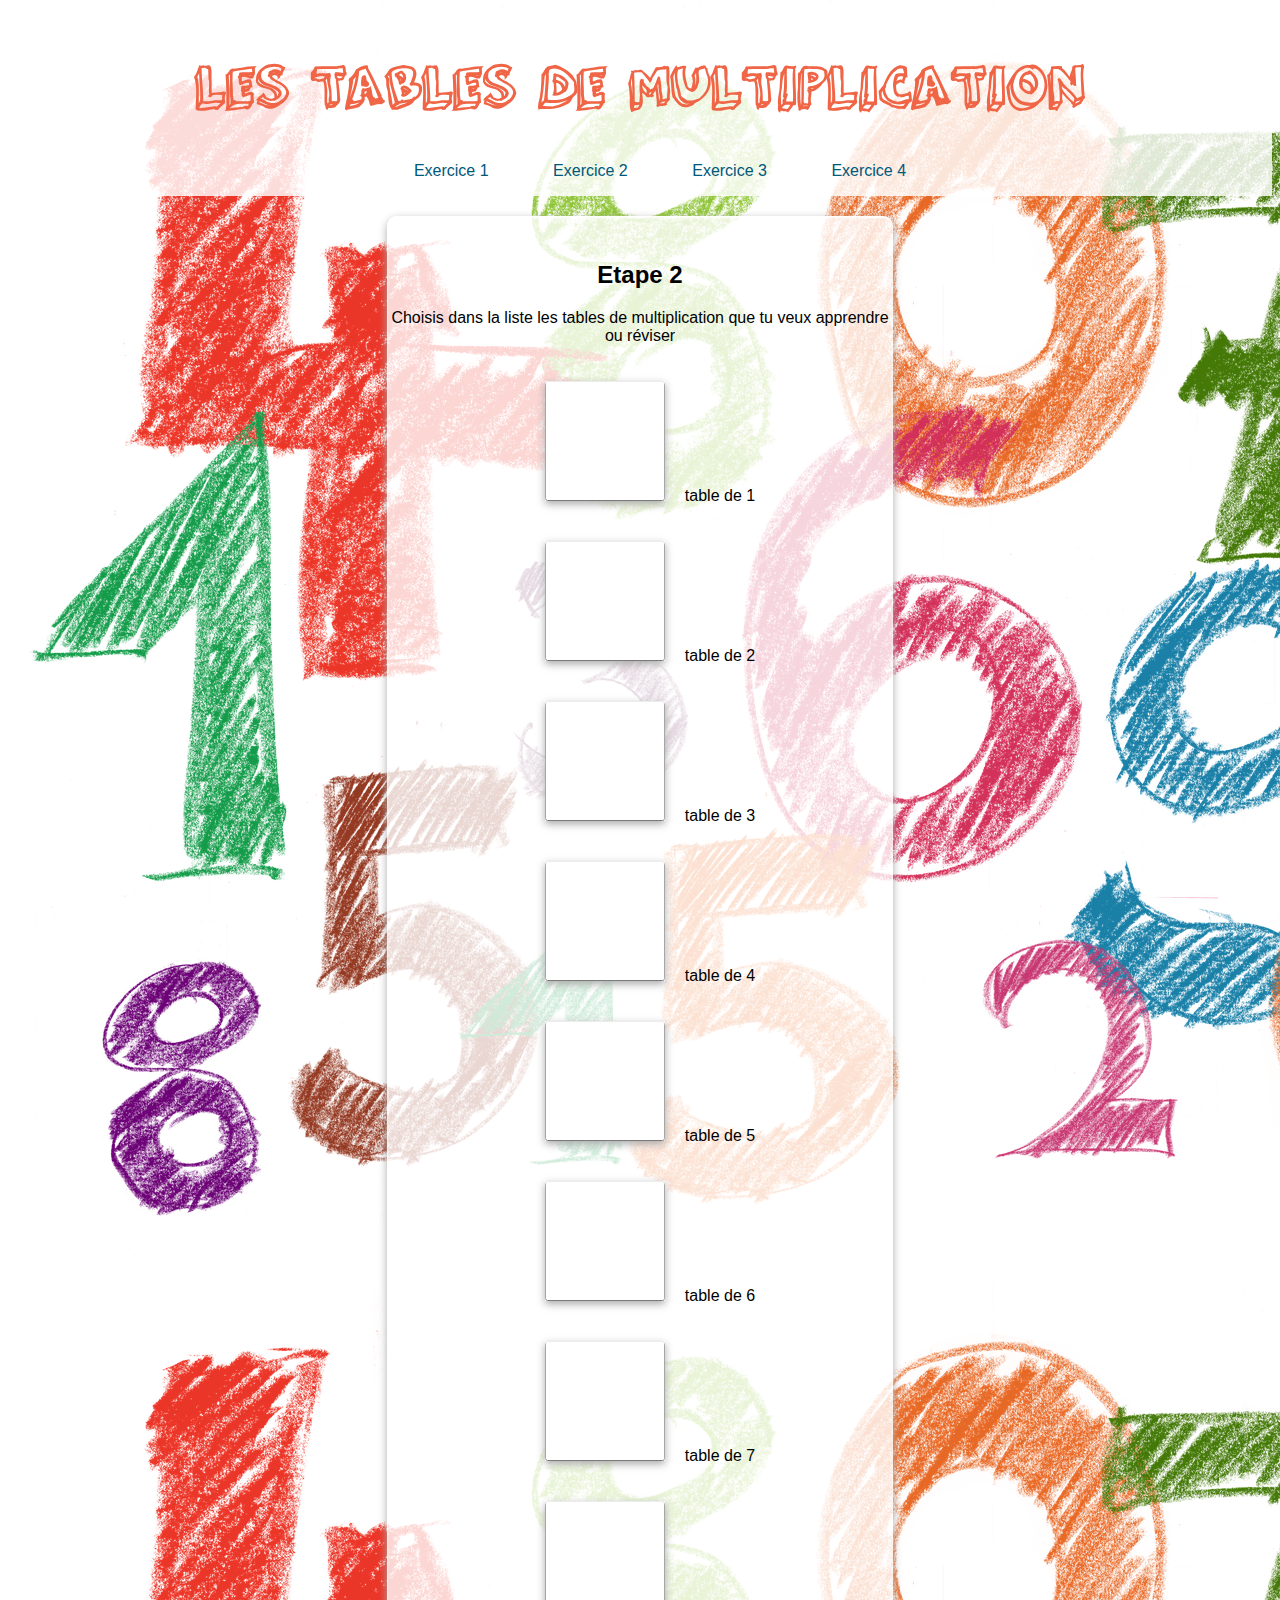
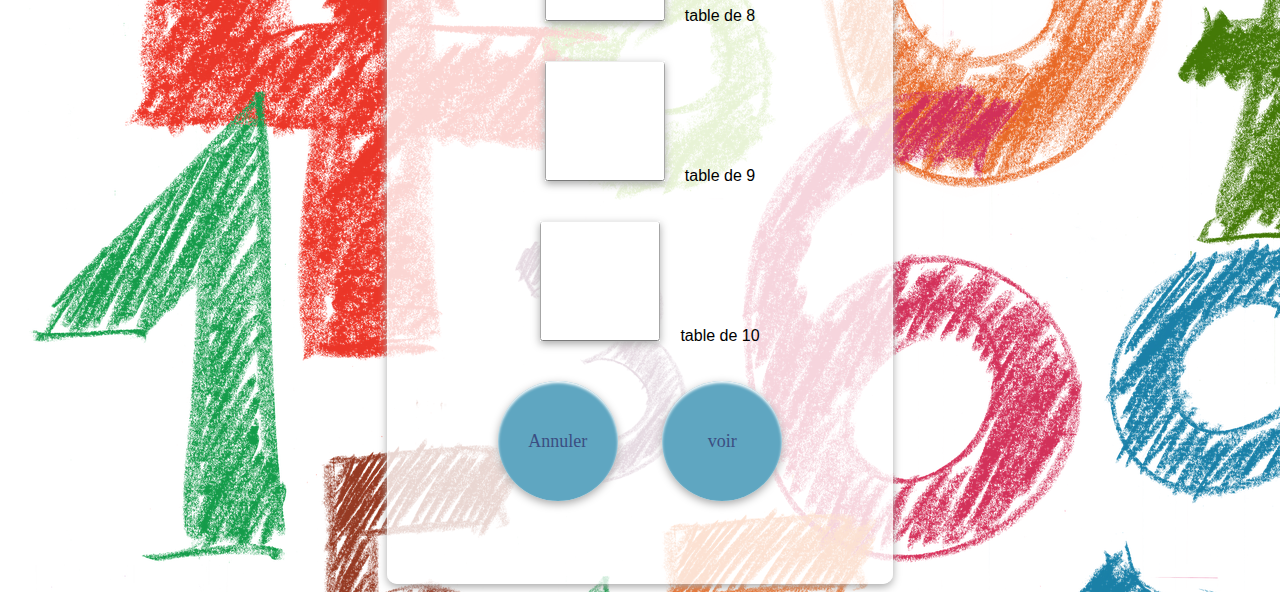
==== index2.html @ 23d73e7e "first commit" ====
<!DOCTYPE html>
<html lang="fr">
<head>
    <meta charset="UtF-8">
    <meta name="viewport" content="width=device-width, initial-scale=1.0">
    <meta http-equiv="X-UA-Compatible" content="ie=edge">
    <link rel="stylesheet" href="style.css">
    <title>Atelier PHP</title>
</head>
<body>

    <header>
        <h1>Les tables de multiplication</h1>
        <nav class="nav nav-pills nav-justified">
            <ul>
                <li><a href="index.html">Exercice 1</a></li>
                <li><a href="index2.html">Exercice 2</a></li>
                <li><a href="index3.html">Exercice 3</a></li>
                <li><a href="index4.html">Exercice 4</a></li>
            </ul> 
        </nav>
    </header>
    
    <section class="check">
        <h2>Etape 2</h2>
        <form method="post" name="tables" action="check.php">
            <p>Choisis dans la liste les tables de multiplication que tu veux apprendre ou réviser</p>
            <input type="checkbox" name="case[]" value="1"/>table de 1<br/>
            <input type="checkbox" name="case[]" value="2"/>table de 2<br/>
            <input type="checkbox" name="case[]" value="3"/>table de 3<br/>
            <input type="checkbox" name="case[]" value="4"/>table de 4<br/>
            <input type="checkbox" name="case[]" value="5"/>table de 5<br/>
            <input type="checkbox" name="case[]" value="6"/>table de 6<br/>
            <input type="checkbox" name="case[]" value="7"/>table de 7<br/>
            <input type="checkbox" name="case[]" value="8"/>table de 8<br/>
            <input type="checkbox" name="case[]" value="9"/>table de 9<br/>
            <input type="checkbox" name="case[]" value="10"/>table de 10<br/>
            <input type="reset" value="Annuler"></input>
            <input type="submit" name="voir" value="voir"></input>
        </form>
    </section>

</body>
</html>
---- style.css ----
@font-face {
    font-family: '3dumbregular';
    src: url('3Dumb-webfont.eot');
    src: url('3Dumb-webfont.eot?#iefix') format('embedded-opentype'),
         url('3Dumb-webfont.woff2') format('woff2'),
         url('3Dumb-webfont.woff') format('woff'),
         url('3Dumb-webfont.ttf') format('truetype'),
         url('3Dumb-webfont.svg#3dumbregular') format('svg');
    font-weight: normal;
    font-style: normal;
}

body{
    font-family:'Segoe UI', Tahoma, Geneva, Verdana, sans-serif;
    background-image:url("math.png"); 
}

header{
    margin:auto;
    width:100%;
    display: inline-block;
    background-color: rgba(255, 255, 255, 0.829);
    }
    
h1{
    font-family: '3dumbregular';
    text-align: center;
    font-size:50px;
    color:#F06546;
    text-transform:uppercase;
} 

nav{
    text-align: center; 
}

nav ul li{
    list-style-type:none;
    padding-left: 30px;
    padding-right: 30px;
    text-decoration:none;
    display: inline-block;
}

a{
    color:#00587a;
    text-decoration:none;
}

section{
    display:absolute;
    width:40%;
    text-align: center;
    margin:auto;
    margin-top:20px;
    background-color:rgba(255, 255, 255, 0.795); 
    border-style:solid; 
    border:2px;
    height:80%;
    padding-top:2%;
    padding-bottom:5%; 
    border-radius: 10px;
    box-shadow: 0px 3px 8px #aaa, inset 0px 2px 3px #fff
}

input{
    border-radius:50%;
    width:120px;
    height:120px;
    background: linear-gradient(#5FA6C1, #5FA6C1);
    box-shadow: 0px 3px 8px #aaa, inset 0px 2px 3px #fff;
    border:none;
    outline:none;
    font: 18px Segoe UI;
    color: rgb(59, 78, 129);
    margin:20px;
}
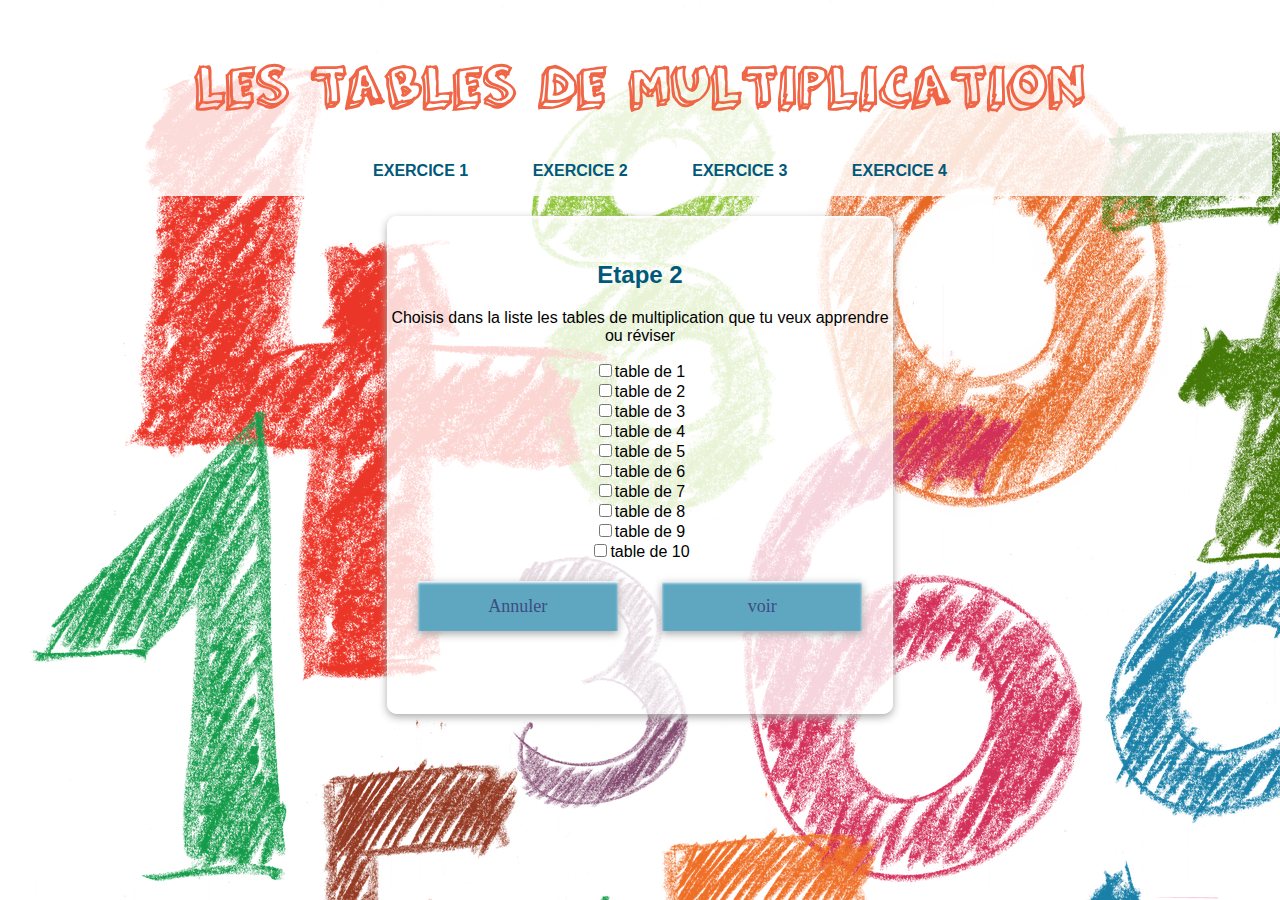
==== commit b948cba6: "Mouture fin de semaine" ====
--- a/index2.html
+++ b/index2.html
@@ -15,7 +15,7 @@
             <ul>
                 <li><a href="index.html">Exercice 1</a></li>
                 <li><a href="index2.html">Exercice 2</a></li>
-                <li><a href="index3.html">Exercice 3</a></li>
+                <li><a href="index3.php">Exercice 3</a></li>
                 <li><a href="index4.html">Exercice 4</a></li>
             </ul> 
         </nav>
@@ -35,8 +35,8 @@
             <input type="checkbox" name="case[]" value="8"/>table de 8<br/>
             <input type="checkbox" name="case[]" value="9"/>table de 9<br/>
             <input type="checkbox" name="case[]" value="10"/>table de 10<br/>
-            <input type="reset" value="Annuler"></input>
-            <input type="submit" name="voir" value="voir"></input>
+            <input class="button btn2" type="reset" value="Annuler"></input>
+            <input class="button btn2" type="submit" name="voir" value="voir"></input>
         </form>
     </section>
 
--- a/style.css
+++ b/style.css
@@ -45,6 +45,20 @@
 a{
     color:#00587a;
     text-decoration:none;
+    font-weight: bold;
+    text-transform: uppercase;
+}
+
+/*section*/
+h2{
+    color:#00587a;
+}
+
+
+
+.listed{
+    font-family: 'Segoe UI', Tahoma, Geneva, Verdana, sans-serif;
+    background-color: rgba(241, 140, 81, 0.856);
 }
 
 section{
@@ -63,10 +77,13 @@
     box-shadow: 0px 3px 8px #aaa, inset 0px 2px 3px #fff
 }
 
-input{
-    border-radius:50%;
-    width:120px;
-    height:120px;
+select{
+    font-family: 'Segoe UI', Tahoma, Geneva, Verdana, sans-serif;
+}
+
+.button{
+    width:200px;
+    height:50px;
     background: linear-gradient(#5FA6C1, #5FA6C1);
     box-shadow: 0px 3px 8px #aaa, inset 0px 2px 3px #fff;
     border:none;
@@ -74,4 +91,33 @@
     font: 18px Segoe UI;
     color: rgb(59, 78, 129);
     margin:20px;
+}
+
+#combien{
+    font-size:15px;
+    padding:30px;
+}
+
+/*etape1*/
+
+.btn1{
+    width:200px;
+    height:50px;
+    background: linear-gradient(#5FA6C1, #5FA6C1);
+    box-shadow: 0px 3px 8px #aaa, inset 0px 2px 3px #fff;
+    border:none;
+    outline:none;
+    font: 18px Segoe UI;
+    color: rgb(59, 78, 129);
+    margin:20px;
+}
+/*etape2*/
+
+
+/*etape3*/
+
+   
+/*etape4*/
+.btn4{
+    margin:auto;
 }